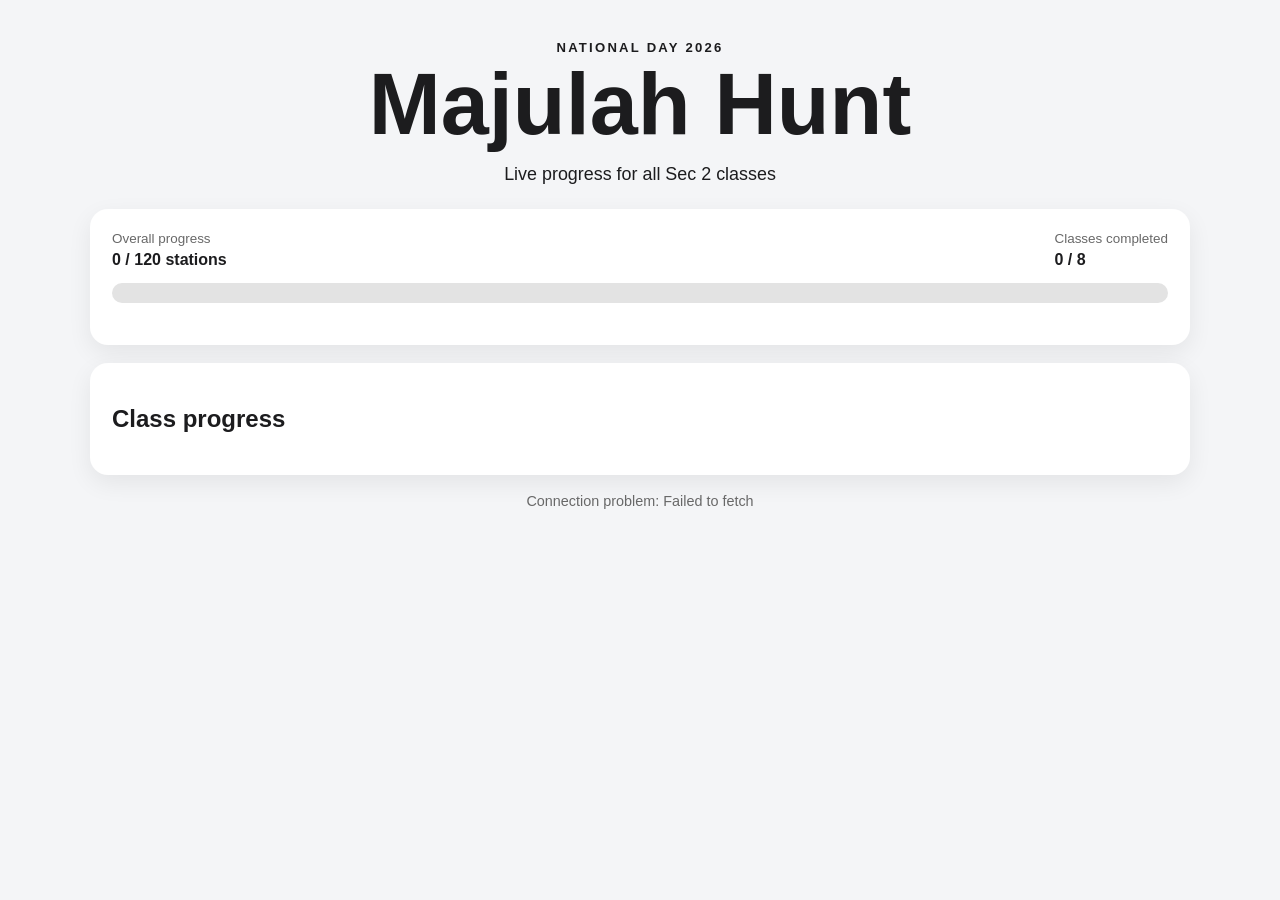
==== all-classes.html @ 235ca376 "Add files via upload" ====
<!DOCTYPE html>
<html lang="en">
<head>
  <meta charset="UTF-8">

  <meta
    name="viewport"
    content="width=device-width, initial-scale=1.0"
  >

  <title>
    Majulah Hunt | All Classes
  </title>

  <link rel="stylesheet" href="styles.css">
</head>

<body>
  <main class="page-shell">

    <header class="hero">
      <p class="eyebrow">
        NATIONAL DAY 2026
      </p>

      <h1>
        Majulah Hunt
      </h1>

      <p>
        Live progress for all Sec 2 classes
      </p>
    </header>

    <section class="panel">

      <div class="dashboard-heading">
        <div>
          <span class="small-label">
            Overall progress
          </span>

          <strong>
            <span id="overallCompleted">0</span>
            /
            <span id="overallTarget">120</span>
            stations
          </strong>
        </div>

        <div>
          <span class="small-label">
            Classes completed
          </span>

          <strong>
            <span id="classesCompleted">0</span>
            /
            <span id="classCount">8</span>
          </strong>
        </div>
      </div>

      <div class="progress-track">
        <div
          id="overallProgressBar"
          class="progress-bar"
        ></div>
      </div>

    </section>

    <section class="panel">

      <h2>
        Class progress
      </h2>

      <div
        id="classGrid"
        class="class-progress-grid"
      ></div>

    </section>

    <p
      id="connectionStatus"
      class="connection-status"
    ></p>

  </main>

  <script src="config.js?v=7"></script>
  <script src="all-classes.js?v=7"></script>
</body>
</html>
---- styles.css ----
* { box-sizing: border-box; }

:root {
  --red: #d71920;
  --red-dark: #a90f15;
  --green: #16733a;
  --ink: #1c1c1e;
  --muted: #686868;
  --panel: #ffffff;
  --background: #f4f5f7;
  --line: #dddddd;
}

body {
  margin: 0;
  font-family: Arial, Helvetica, sans-serif;
  color: var(--ink);
  background: var(--background);
}

.page-shell {
  width: min(1100px, 92vw);
  margin: 0 auto;
  padding: 30px 0 50px;
}

.page-shell.narrow {
  width: min(620px, 92vw);
}

.hero {
  text-align: center;
  margin-bottom: 24px;
}

.hero.compact h1 {
  font-size: clamp(2.1rem, 7vw, 3.8rem);
}

.hero h1 {
  margin: 0;
  font-size: clamp(2.8rem, 8vw, 5.4rem);
}

.hero p {
  margin: 10px 0 0;
  font-size: 1.12rem;
}

.eyebrow {
  font-weight: 800;
  letter-spacing: 0.17em;
  font-size: 0.82rem !important;
}

.panel {
  background: var(--panel);
  border-radius: 18px;
  padding: 22px;
  margin-bottom: 18px;
  box-shadow: 0 8px 24px rgba(0,0,0,0.07);
}

.status-panel,
.dashboard-heading {
  display: flex;
  justify-content: space-between;
  align-items: center;
  gap: 18px;
  flex-wrap: wrap;
}

.small-label {
  display: block;
  color: var(--muted);
  font-size: 0.84rem;
  margin-bottom: 5px;
}

.progress-track {
  width: 100%;
  height: 20px;
  border-radius: 999px;
  background: #e3e3e3;
  overflow: hidden;
  margin: 14px 0 20px;
}

.progress-bar {
  height: 100%;
  width: 0;
  background: var(--red);
  transition: width 0.45s ease;
}

.pledge-lines {
  display: grid;
  gap: 12px;
}

.pledge-line {
  padding: 15px 17px;
  border-radius: 12px;
  font-size: clamp(1.06rem, 2.6vw, 1.55rem);
  line-height: 1.42;
  transition: 0.35s ease;
}

.pledge-line.revealed {
  background: #fff0f0;
  font-weight: 700;
}

.pledge-line.locked {
  background: #eeeeee;
  color: #8e8e8e;
}

.station-grid,
.clue-grid {
  display: grid;
  grid-template-columns: repeat(auto-fit, minmax(215px, 1fr));
  gap: 14px;
}

.station-tile,
.clue-card {
  border: 2px solid var(--line);
  background: #fafafa;
  border-radius: 14px;
  padding: 17px;
}

.station-tile.complete,
.clue-card.complete {
  border-color: var(--green);
  background: #edf9f1;
}

.station-name,
.clue-number {
  font-weight: 800;
}

.station-status,
.muted {
  color: var(--muted);
}

.clue-card h3 {
  margin: 8px 0;
}

.form-panel,
.stacked-form {
  display: grid;
  gap: 14px;
}

.form-panel {
  grid-template-columns: 1fr 1fr auto;
  align-items: end;
}

label {
  display: grid;
  gap: 6px;
  font-weight: 700;
}

input,
select,
button {
  width: 100%;
  padding: 12px 13px;
  border-radius: 9px;
  border: 1px solid #bcbcbc;
  font-size: 1rem;
}

button,
.button-link {
  border: none;
  background: var(--red);
  color: white;
  font-weight: 800;
  cursor: pointer;
  text-decoration: none;
  text-align: center;
  padding: 12px 16px;
  border-radius: 9px;
}

button:hover,
.button-link:hover {
  background: var(--red-dark);
}

.station-question {
  font-size: 1.25rem;
  line-height: 1.45;
}

.result-message {
  margin: 17px 0;
  padding: 14px;
  border-radius: 10px;
  display: none;
}

.result-message.success {
  display: block;
  background: #e8f7ed;
  color: #0f5f2d;
}

.result-message.error {
  display: block;
  background: #fff0f0;
  color: #9c151a;
}

.completion-banner {
  padding: 25px;
  text-align: center;
  background: var(--red);
  color: white;
  border-radius: 18px;
  font-weight: 900;
  font-size: clamp(1.3rem, 4vw, 2rem);
}

.hidden { display: none; }

.connection-status {
  text-align: center;
  color: var(--muted);
  font-size: 0.9rem;
}

.text-link {
  color: var(--red-dark);
  font-weight: 700;
}

@media (max-width: 680px) {
  .form-panel {
    grid-template-columns: 1fr;
  }
}
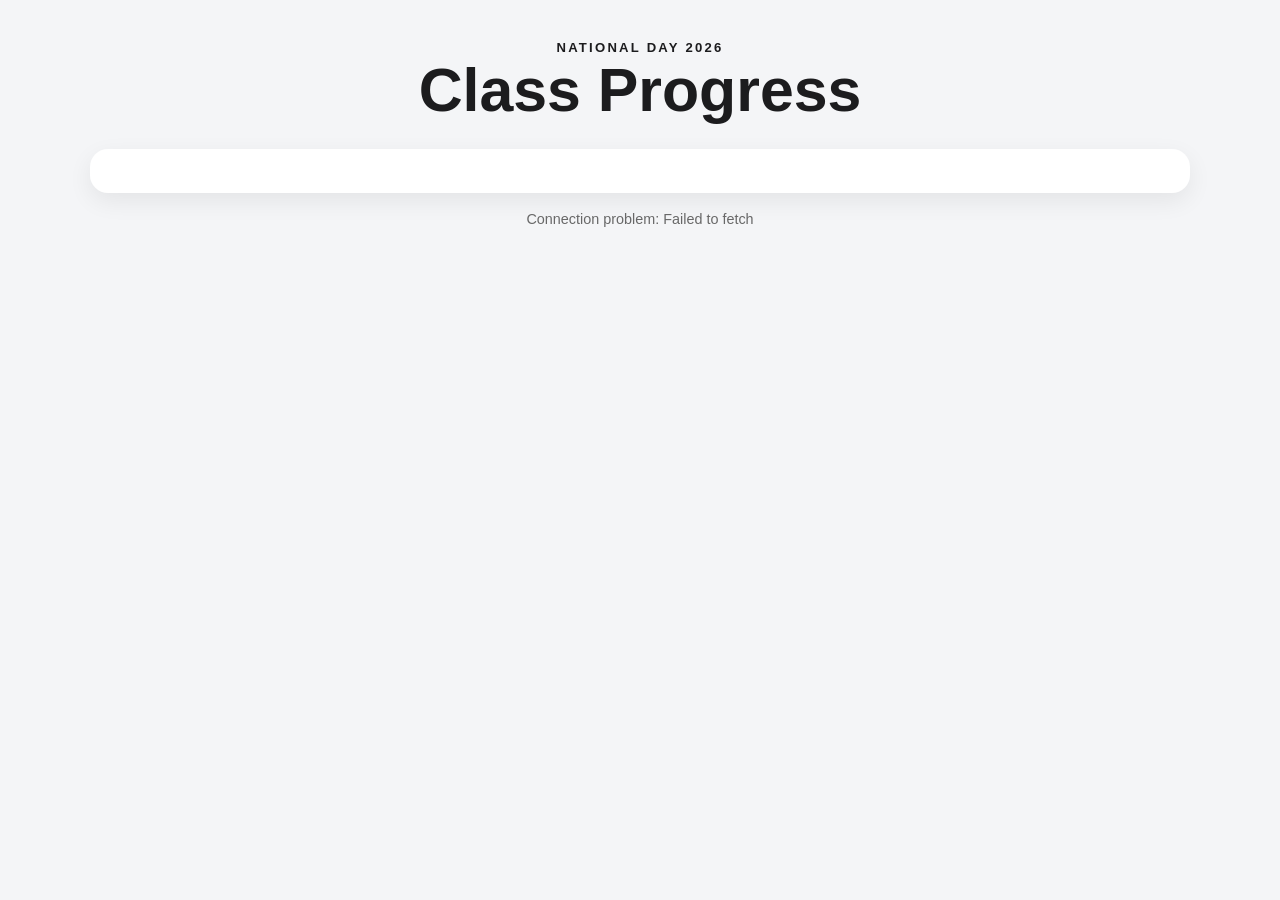
==== commit 0413758e: "Add files via upload" ====
--- a/all-classes.html
+++ b/all-classes.html
@@ -9,7 +9,7 @@
   >
 
   <title>
-    Majulah Hunt | All Classes
+    Majulah Hunt | Class Progress
   </title>
 
   <link rel="stylesheet" href="styles.css">
@@ -18,69 +18,21 @@
 <body>
   <main class="page-shell">
 
-    <header class="hero">
+    <header class="hero compact">
       <p class="eyebrow">
         NATIONAL DAY 2026
       </p>
 
       <h1>
-        Majulah Hunt
+        Class Progress
       </h1>
-
-      <p>
-        Live progress for all Sec 2 classes
-      </p>
     </header>
 
     <section class="panel">
-
-      <div class="dashboard-heading">
-        <div>
-          <span class="small-label">
-            Overall progress
-          </span>
-
-          <strong>
-            <span id="overallCompleted">0</span>
-            /
-            <span id="overallTarget">120</span>
-            stations
-          </strong>
-        </div>
-
-        <div>
-          <span class="small-label">
-            Classes completed
-          </span>
-
-          <strong>
-            <span id="classesCompleted">0</span>
-            /
-            <span id="classCount">8</span>
-          </strong>
-        </div>
-      </div>
-
-      <div class="progress-track">
-        <div
-          id="overallProgressBar"
-          class="progress-bar"
-        ></div>
-      </div>
-
-    </section>
-
-    <section class="panel">
-
-      <h2>
-        Class progress
-      </h2>
-
       <div
         id="classGrid"
-        class="class-progress-grid"
+        class="simple-class-grid"
       ></div>
-
     </section>
 
     <p
@@ -90,7 +42,7 @@
 
   </main>
 
-  <script src="config.js?v=7"></script>
-  <script src="all-classes.js?v=7"></script>
+  <script src="config.js?v=8"></script>
+  <script src="all-classes.js?v=8"></script>
 </body>
 </html>
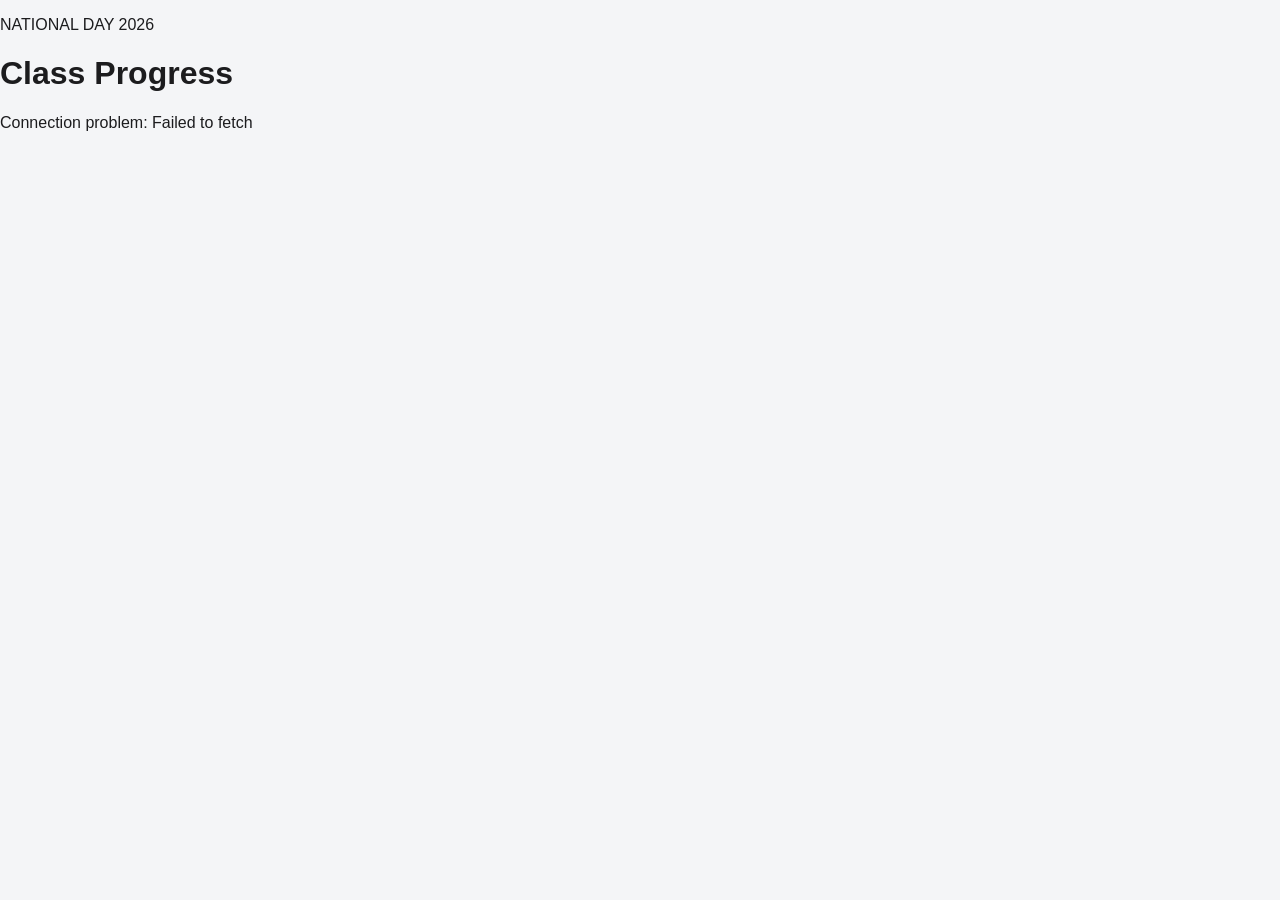
==== commit 4c151035: "Add files via upload" ====
--- a/all-classes.html
+++ b/all-classes.html
@@ -2,47 +2,30 @@
 <html lang="en">
 <head>
   <meta charset="UTF-8">
-
   <meta
     name="viewport"
     content="width=device-width, initial-scale=1.0"
   >
-
-  <title>
-    Majulah Hunt | Class Progress
-  </title>
-
+  <title>Majulah Hunt | Class Progress</title>
   <link rel="stylesheet" href="styles.css">
 </head>
 
 <body>
-  <main class="page-shell">
-
-    <header class="hero compact">
-      <p class="eyebrow">
-        NATIONAL DAY 2026
-      </p>
-
-      <h1>
-        Class Progress
-      </h1>
+  <main class="class-progress-page">
+    <header class="class-progress-heading">
+      <p>NATIONAL DAY 2026</p>
+      <h1>Class Progress</h1>
     </header>
 
-    <section class="panel">
-      <div
-        id="classGrid"
-        class="simple-class-grid"
-      ></div>
-    </section>
+    <section id="classGrid" class="class-progress-list"></section>
 
     <p
       id="connectionStatus"
-      class="connection-status"
+      class="class-progress-status"
     ></p>
-
   </main>
 
-  <script src="config.js?v=8"></script>
-  <script src="all-classes.js?v=8"></script>
+  <script src="config.js?v=12"></script>
+  <script src="all-classes.js?v=12"></script>
 </body>
 </html>
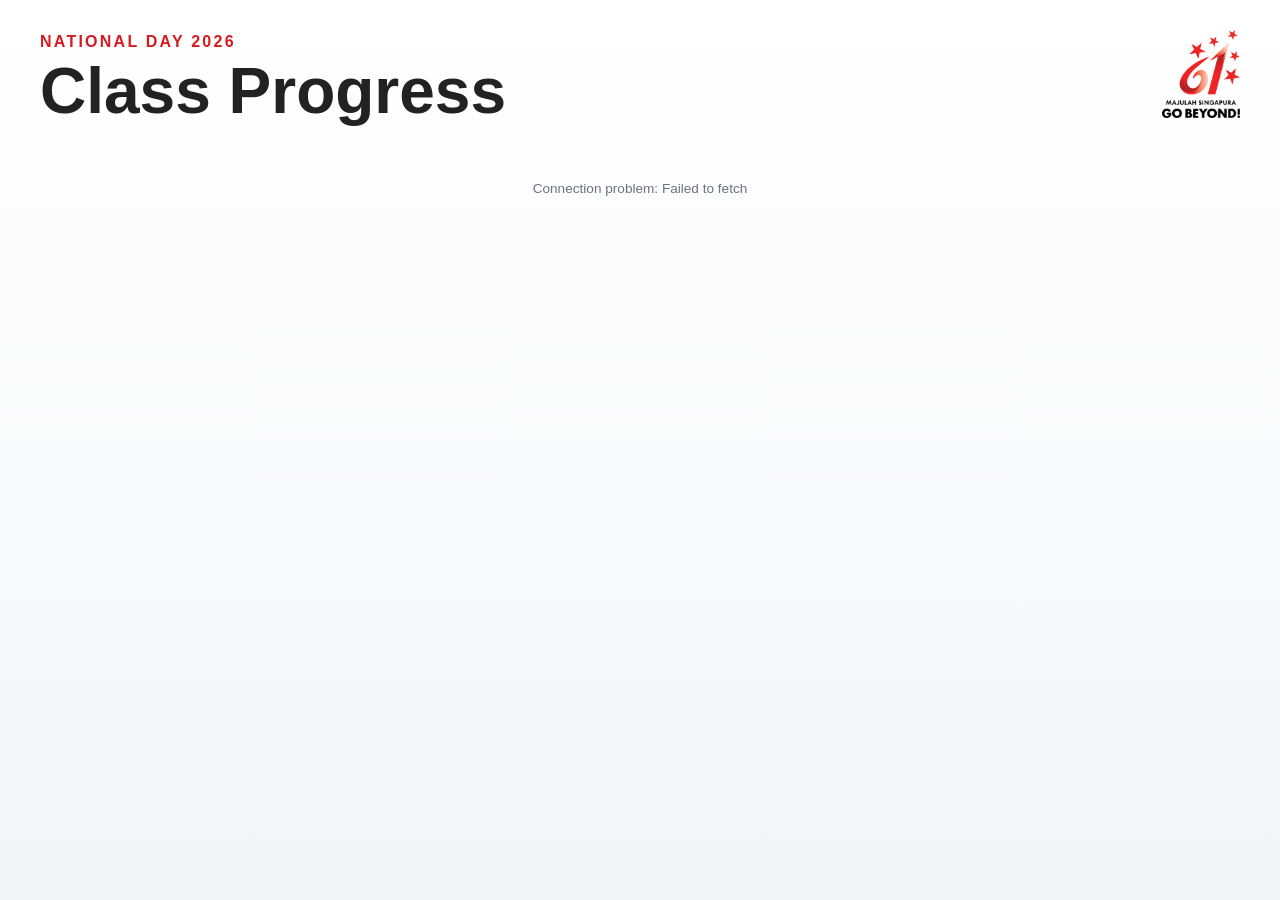
==== commit cd4d7686: "Add files via upload" ====
--- a/all-classes.html
+++ b/all-classes.html
@@ -2,27 +2,37 @@
 <html lang="en">
 <head>
   <meta charset="UTF-8">
-  <meta
-    name="viewport"
-    content="width=device-width, initial-scale=1.0"
-  >
+  <meta name="viewport" content="width=device-width, initial-scale=1.0">
   <title>Majulah Hunt | Class Progress</title>
-  <link rel="stylesheet" href="styles.css">
+  <link rel="stylesheet" href="styles.css?v=16">
 </head>
 
 <body>
   <main class="class-progress-page">
+
     <header class="class-progress-heading">
-      <p>NATIONAL DAY 2026</p>
-      <h1>Class Progress</h1>
+      <div class="class-progress-title-group">
+        <p>NATIONAL DAY 2026</p>
+        <h1>Class Progress</h1>
+      </div>
+
+      <img
+        src="ND61.avif"
+        alt="Singapore National Day 61 logo"
+        class="class-progress-logo"
+      >
     </header>
 
-    <section id="classGrid" class="class-progress-list"></section>
+    <section
+      id="classGrid"
+      class="class-progress-list"
+    ></section>
 
     <p
       id="connectionStatus"
       class="class-progress-status"
     ></p>
+
   </main>
 
   <script src="config.js?v=12"></script>
--- a/styles.css
+++ b/styles.css
@@ -1,250 +1,812 @@
-* { box-sizing: border-box; }
-
 :root {
   --red: #d71920;
-  --red-dark: #a90f15;
-  --green: #16733a;
-  --ink: #1c1c1e;
-  --muted: #686868;
+  --dark-red: #a80f16;
+  --green: #198754;
+
+  --ink: #222222;
+  --muted: #6b7280;
+  --line: #d9dde3;
+
+  --background: #f4f5f7;
   --panel: #ffffff;
-  --background: #f4f5f7;
-  --line: #dddddd;
+  --soft-red: #fff0f1;
+  --soft-green: #edf9f1;
+
+  --shadow:
+    0 10px 30px rgba(0, 0, 0, 0.08);
+}
+
+/* =========================
+   BASE
+   ========================= */
+
+* {
+  box-sizing: border-box;
+}
+
+html {
+  min-height: 100%;
 }
 
 body {
+  min-height: 100vh;
   margin: 0;
-  font-family: Arial, Helvetica, sans-serif;
+
+  background:
+    linear-gradient(
+      180deg,
+      #ffffff 0%,
+      var(--background) 100%
+    );
+
   color: var(--ink);
-  background: var(--background);
-}
+
+  font-family:
+    Arial,
+    Helvetica,
+    sans-serif;
+
+  line-height: 1.5;
+}
+
+button,
+input,
+select,
+textarea {
+  font: inherit;
+}
+
+a {
+  color: inherit;
+}
+
+.hidden {
+  display: none !important;
+}
+
+/* =========================
+   STANDARD PAGE LAYOUT
+   ========================= */
 
 .page-shell {
-  width: min(1100px, 92vw);
+  width: min(
+    1100px,
+    calc(100% - 32px)
+  );
+
   margin: 0 auto;
-  padding: 30px 0 50px;
+  padding: 32px 0 48px;
 }
 
 .page-shell.narrow {
-  width: min(620px, 92vw);
-}
+  width: min(
+    700px,
+    calc(100% - 32px)
+  );
+}
+
+/* =========================
+   HEADER
+   ========================= */
 
 .hero {
+  margin-bottom: 28px;
+  padding: 36px 28px;
+
+  border-radius: 24px;
+
+  background:
+    linear-gradient(
+      135deg,
+      var(--red),
+      var(--dark-red)
+    );
+
+  color: #ffffff;
   text-align: center;
-  margin-bottom: 24px;
-}
-
-.hero.compact h1 {
-  font-size: clamp(2.1rem, 7vw, 3.8rem);
+  box-shadow: var(--shadow);
+}
+
+.hero.compact {
+  padding: 24px;
 }
 
 .hero h1 {
+  margin: 4px 0 8px;
+
+  font-size:
+    clamp(
+      2.4rem,
+      7vw,
+      5rem
+    );
+
+  line-height: 1;
+}
+
+.hero p {
   margin: 0;
-  font-size: clamp(2.8rem, 8vw, 5.4rem);
-}
-
-.hero p {
-  margin: 10px 0 0;
-  font-size: 1.12rem;
 }
 
 .eyebrow {
+  margin: 0;
+
+  font-size: 0.9rem;
   font-weight: 800;
-  letter-spacing: 0.17em;
-  font-size: 0.82rem !important;
-}
+  letter-spacing: 0.16em;
+}
+
+/* =========================
+   PANELS
+   ========================= */
 
 .panel {
+  margin-bottom: 22px;
+  padding: 24px;
+
+  border: 1px solid var(--line);
+  border-radius: 20px;
+
   background: var(--panel);
-  border-radius: 18px;
-  padding: 22px;
+  box-shadow: var(--shadow);
+}
+
+.panel h2 {
+  margin-top: 0;
+}
+
+/* =========================
+   BUTTONS AND LINKS
+   ========================= */
+
+button,
+.button-link {
+  display: inline-flex;
+  align-items: center;
+  justify-content: center;
+
+  min-height: 48px;
+  padding: 12px 20px;
+
+  border: 0;
+  border-radius: 12px;
+
+  background: var(--red);
+  color: #ffffff;
+
+  font-weight: 800;
+  text-align: center;
+  text-decoration: none;
+
+  cursor: pointer;
+}
+
+button:hover,
+.button-link:hover {
+  background: var(--dark-red);
+}
+
+button:disabled {
+  cursor: not-allowed;
+  opacity: 0.6;
+}
+
+.text-link {
+  color: var(--red);
+  font-weight: 700;
+  text-decoration: none;
+}
+
+.text-link:hover {
+  text-decoration: underline;
+}
+
+/* =========================
+   FORMS
+   ========================= */
+
+label {
+  display: block;
+  margin-bottom: 8px;
+  font-weight: 700;
+}
+
+input,
+select,
+textarea {
+  width: 100%;
+  min-height: 48px;
+
+  padding: 11px 14px;
+
+  border: 1px solid var(--line);
+  border-radius: 12px;
+
+  background: #ffffff;
+  color: var(--ink);
+}
+
+input:focus,
+select:focus,
+textarea:focus {
+  outline:
+    3px solid
+    rgba(215, 25, 32, 0.2);
+
+  border-color: var(--red);
+}
+
+.form-group {
   margin-bottom: 18px;
-  box-shadow: 0 8px 24px rgba(0,0,0,0.07);
-}
-
-.status-panel,
-.dashboard-heading {
-  display: flex;
-  justify-content: space-between;
-  align-items: center;
-  gap: 18px;
-  flex-wrap: wrap;
-}
+}
+
+.form-row {
+  display: grid;
+
+  grid-template-columns:
+    repeat(
+      2,
+      minmax(0, 1fr)
+    );
+
+  gap: 16px;
+}
+
+/* =========================
+   SMALL LABELS
+   ========================= */
 
 .small-label {
   display: block;
+  margin-bottom: 4px;
+
   color: var(--muted);
-  font-size: 0.84rem;
-  margin-bottom: 5px;
-}
+
+  font-size: 0.85rem;
+  font-weight: 800;
+  letter-spacing: 0.04em;
+  text-transform: uppercase;
+}
+
+/* =========================
+   STATUS PANEL
+   ========================= */
+
+.status-panel {
+  display: grid;
+
+  grid-template-columns:
+    repeat(
+      3,
+      minmax(0, 1fr)
+    );
+
+  gap: 20px;
+}
+
+.status-panel strong {
+  display: block;
+
+  font-size:
+    clamp(
+      1.5rem,
+      4vw,
+      2.5rem
+    );
+
+  line-height: 1.1;
+}
+
+/* =========================
+   STANDARD PROGRESS BAR
+   ========================= */
 
 .progress-track {
   width: 100%;
   height: 20px;
+  margin: 16px 0 24px;
+
+  overflow: hidden;
+
   border-radius: 999px;
-  background: #e3e3e3;
-  overflow: hidden;
-  margin: 14px 0 20px;
+  background: #e5e7eb;
 }
 
 .progress-bar {
+  width: 0;
   height: 100%;
-  width: 0;
-  background: var(--red);
-  transition: width 0.45s ease;
-}
+
+  border-radius: inherit;
+
+  background:
+    linear-gradient(
+      90deg,
+      var(--red),
+      var(--dark-red)
+    );
+
+  transition: width 0.5s ease;
+}
+
+/* =========================
+   SCORE BREAKDOWN
+   ========================= */
+
+.score-breakdown {
+  display: flex;
+  justify-content: space-between;
+  gap: 20px;
+  flex-wrap: wrap;
+}
+
+/* =========================
+   PLEDGE DISPLAY
+   ========================= */
 
 .pledge-lines {
   display: grid;
-  gap: 12px;
+  gap: 10px;
 }
 
 .pledge-line {
-  padding: 15px 17px;
+  padding: 13px 16px;
+
   border-radius: 12px;
-  font-size: clamp(1.06rem, 2.6vw, 1.55rem);
-  line-height: 1.42;
-  transition: 0.35s ease;
+
+  font-size:
+    clamp(
+      1rem,
+      2.5vw,
+      1.3rem
+    );
+
+  font-weight: 700;
 }
 
 .pledge-line.revealed {
-  background: #fff0f0;
-  font-weight: 700;
+  border: 1px solid #b9dfc5;
+  background: var(--soft-green);
 }
 
 .pledge-line.locked {
-  background: #eeeeee;
-  color: #8e8e8e;
-}
-
-.station-grid,
-.clue-grid {
+  border: 1px dashed var(--line);
+  background: #f4f5f7;
+  color: var(--muted);
+}
+
+/* =========================
+   STATION GRID
+   ========================= */
+
+.station-grid {
   display: grid;
-  grid-template-columns: repeat(auto-fit, minmax(215px, 1fr));
+
+  grid-template-columns:
+    repeat(
+      auto-fit,
+      minmax(210px, 1fr)
+    );
+
   gap: 14px;
 }
 
-.station-tile,
-.clue-card {
+.station-tile {
+  padding: 18px;
+
   border: 2px solid var(--line);
+  border-radius: 16px;
+
   background: #fafafa;
-  border-radius: 14px;
-  padding: 17px;
-}
-
-.station-tile.complete,
-.clue-card.complete {
+}
+
+.station-tile.complete {
   border-color: var(--green);
-  background: #edf9f1;
-}
-
-.station-name,
-.clue-number {
+  background: var(--soft-green);
+}
+
+.station-name {
   font-weight: 800;
 }
 
-.station-status,
-.muted {
+.station-status {
+  margin-top: 8px;
   color: var(--muted);
 }
 
-.clue-card h3 {
-  margin: 8px 0;
-}
-
-.form-panel,
-.stacked-form {
+/* =========================
+   STATION QUESTION PAGE
+   ========================= */
+
+.station-question {
+  font-size:
+    clamp(
+      1.25rem,
+      4vw,
+      2rem
+    );
+
+  font-weight: 800;
+}
+
+.station-clue {
+  padding: 16px;
+
+  border-left:
+    5px solid var(--red);
+
+  border-radius: 10px;
+  background: var(--soft-red);
+}
+
+.result-message {
+  margin: 18px 0;
+  padding: 16px;
+
+  border-radius: 12px;
+  font-weight: 800;
+}
+
+.result-message:empty {
+  display: none;
+}
+
+.result-message.success {
+  border: 1px solid #b9dfc5;
+  background: var(--soft-green);
+  color: #12652f;
+}
+
+.result-message.error {
+  border: 1px solid #efb4b8;
+  background: var(--soft-red);
+  color: #9b1118;
+}
+
+/* =========================
+   COMPLETION BANNER
+   ========================= */
+
+.completion-banner {
+  margin: 24px 0;
+  padding: 22px;
+
+  border-radius: 18px;
+
+  background: var(--green);
+  color: #ffffff;
+
+  font-size:
+    clamp(
+      1.3rem,
+      4vw,
+      2.2rem
+    );
+
+  font-weight: 900;
+  text-align: center;
+}
+
+/* =========================
+   CONNECTION STATUS
+   ========================= */
+
+.connection-status {
+  margin-top: 22px;
+
+  color: var(--muted);
+
+  font-size: 0.9rem;
+  text-align: center;
+}
+
+/* =========================
+   HUNT PAGE IMAGES
+   ========================= */
+
+.hunt-banner {
+  display: block;
+  width: 100%;
+  max-height: 320px;
+  margin: 20px 0;
+
+  border-radius: 18px;
+
+  object-fit: cover;
+}
+
+.hunt-title-row {
+  display: flex;
+  align-items: center;
+  justify-content: center;
+  gap: 16px;
+}
+
+.hunt-logo {
+  width: 80px;
+  height: 80px;
+
+  object-fit: contain;
+}
+
+/* =========================
+   ALL-CLASS PROGRESS PAGE
+   ========================= */
+
+.class-progress-page {
+  width: min(
+    1200px,
+    calc(100% - 48px)
+  );
+
+  margin: 0 auto;
+  padding: 30px 0 44px;
+}
+
+.class-progress-heading {
+  display: flex;
+  align-items: stretch;
+  justify-content: space-between;
+  gap: 24px;
+
+  margin-bottom: 30px;
+}
+
+.class-progress-title-group {
+  display: flex;
+  flex-direction: column;
+  justify-content: center;
+}
+
+.class-progress-heading p {
+  margin: 0 0 5px;
+
+  color: var(--red);
+
+  font-size: 1rem;
+  font-weight: 900;
+  letter-spacing: 0.14em;
+}
+
+.class-progress-heading h1 {
+  margin: 0;
+
+  font-size:
+    clamp(
+      2.6rem,
+      5vw,
+      4.5rem
+    );
+
+  line-height: 1;
+}
+
+.class-progress-logo {
+  display: block;
+
+  width: auto;
+  height: 100%;
+  max-height: 88px;
+  max-width: 180px;
+
+  object-fit: contain;
+  object-position: right center;
+}
+
+.class-progress-list {
+  display: flex;
+  flex-direction: column;
+  gap: 20px;
+}
+
+.class-progress-row {
   display: grid;
-  gap: 14px;
-}
-
-.form-panel {
-  grid-template-columns: 1fr 1fr auto;
-  align-items: end;
-}
-
-label {
-  display: grid;
-  gap: 6px;
-  font-weight: 700;
-}
-
-input,
-select,
-button {
+
+  grid-template-columns:
+    54px minmax(0, 1fr);
+
+  align-items: center;
+  gap: 16px;
+
+  color: var(--ink);
+  text-decoration: none;
+}
+
+.class-progress-number {
+  font-size: 21px;
+  font-weight: 900;
+  line-height: 42px;
+  letter-spacing: -0.02em;
+  text-align: right;
+}
+
+.class-progress-track,
+.class-completed-bar {
   width: 100%;
-  padding: 12px 13px;
-  border-radius: 9px;
-  border: 1px solid #bcbcbc;
-  font-size: 1rem;
-}
-
-button,
-.button-link {
-  border: none;
-  background: var(--red);
-  color: white;
-  font-weight: 800;
-  cursor: pointer;
-  text-decoration: none;
+  height: 42px;
+
+  overflow: hidden;
+
+  border-radius: 999px;
+}
+
+.class-progress-track {
+  background: #e2e4e8;
+}
+
+.class-progress-fill {
+  width: 0;
+  height: 100%;
+
+  border-radius: inherit;
+
+  background:
+    linear-gradient(
+      90deg,
+      var(--red),
+      var(--dark-red)
+    );
+
+  transition: width 0.5s ease;
+}
+
+.class-completed-bar {
+  display: flex;
+  align-items: center;
+  justify-content: center;
+
+  padding: 0 18px;
+
+  background: var(--green);
+  color: #ffffff;
+
+  font-size:
+    clamp(
+      1rem,
+      2vw,
+      1.45rem
+    );
+
+  font-weight: 900;
+  line-height: 1;
   text-align: center;
-  padding: 12px 16px;
-  border-radius: 9px;
-}
-
-button:hover,
-.button-link:hover {
-  background: var(--red-dark);
-}
-
-.station-question {
-  font-size: 1.25rem;
-  line-height: 1.45;
-}
-
-.result-message {
-  margin: 17px 0;
-  padding: 14px;
-  border-radius: 10px;
-  display: none;
-}
-
-.result-message.success {
-  display: block;
-  background: #e8f7ed;
-  color: #0f5f2d;
-}
-
-.result-message.error {
-  display: block;
-  background: #fff0f0;
-  color: #9c151a;
-}
-
-.completion-banner {
-  padding: 25px;
+  white-space: nowrap;
+}
+
+.class-progress-row:hover
+.class-progress-track,
+.class-progress-row:hover
+.class-completed-bar {
+  outline:
+    3px solid
+    rgba(215, 25, 32, 0.35);
+}
+
+.class-progress-status {
+  margin-top: 26px;
+
+  color: var(--muted);
+
+  font-size: 0.85rem;
   text-align: center;
-  background: var(--red);
-  color: white;
-  border-radius: 18px;
-  font-weight: 900;
-  font-size: clamp(1.3rem, 4vw, 2rem);
-}
-
-.hidden { display: none; }
-
-.connection-status {
-  text-align: center;
-  color: var(--muted);
-  font-size: 0.9rem;
-}
-
-.text-link {
-  color: var(--red-dark);
-  font-weight: 700;
-}
-
-@media (max-width: 680px) {
-  .form-panel {
+}
+
+/* =========================
+   RESPONSIVE
+   ========================= */
+
+@media (max-width: 760px) {
+  .page-shell,
+  .page-shell.narrow {
+    width: min(
+      100% - 20px,
+      1100px
+    );
+
+    padding-top: 14px;
+  }
+
+  .hero {
+    padding: 26px 18px;
+    border-radius: 18px;
+  }
+
+  .panel {
+    padding: 18px;
+    border-radius: 16px;
+  }
+
+  .status-panel {
     grid-template-columns: 1fr;
   }
-}
+
+  .form-row {
+    grid-template-columns: 1fr;
+  }
+
+  .class-progress-page {
+    width: calc(100% - 18px);
+    padding-top: 20px;
+  }
+
+  .class-progress-heading {
+    gap: 14px;
+    margin-bottom: 24px;
+  }
+
+  .class-progress-heading p {
+    font-size: 0.8rem;
+  }
+
+  .class-progress-heading h1 {
+    font-size:
+      clamp(
+        2rem,
+        10vw,
+        3.2rem
+      );
+  }
+
+  .class-progress-logo {
+    max-height: 68px;
+    max-width: 130px;
+  }
+
+  .class-progress-list {
+    gap: 16px;
+  }
+
+  .class-progress-row {
+    grid-template-columns:
+      46px minmax(0, 1fr);
+
+    gap: 10px;
+  }
+
+  .class-progress-number {
+    font-size: 18px;
+    line-height: 36px;
+  }
+
+  .class-progress-track,
+  .class-completed-bar {
+    height: 36px;
+  }
+
+  .class-completed-bar {
+    padding: 0 8px;
+    font-size: 0.82rem;
+  }
+}
+
+@media (max-width: 480px) {
+  .class-progress-heading {
+    align-items: center;
+  }
+
+  .class-progress-logo {
+    max-height: 54px;
+    max-width: 95px;
+  }
+
+  .class-progress-row {
+    grid-template-columns:
+      42px minmax(0, 1fr);
+
+    gap: 8px;
+  }
+
+  .class-progress-number {
+    font-size: 16px;
+    line-height: 32px;
+  }
+
+  .class-progress-track,
+  .class-completed-bar {
+    height: 32px;
+  }
+
+  .class-completed-bar {
+    font-size: 0.7rem;
+    padding: 0 6px;
+  }
+}
